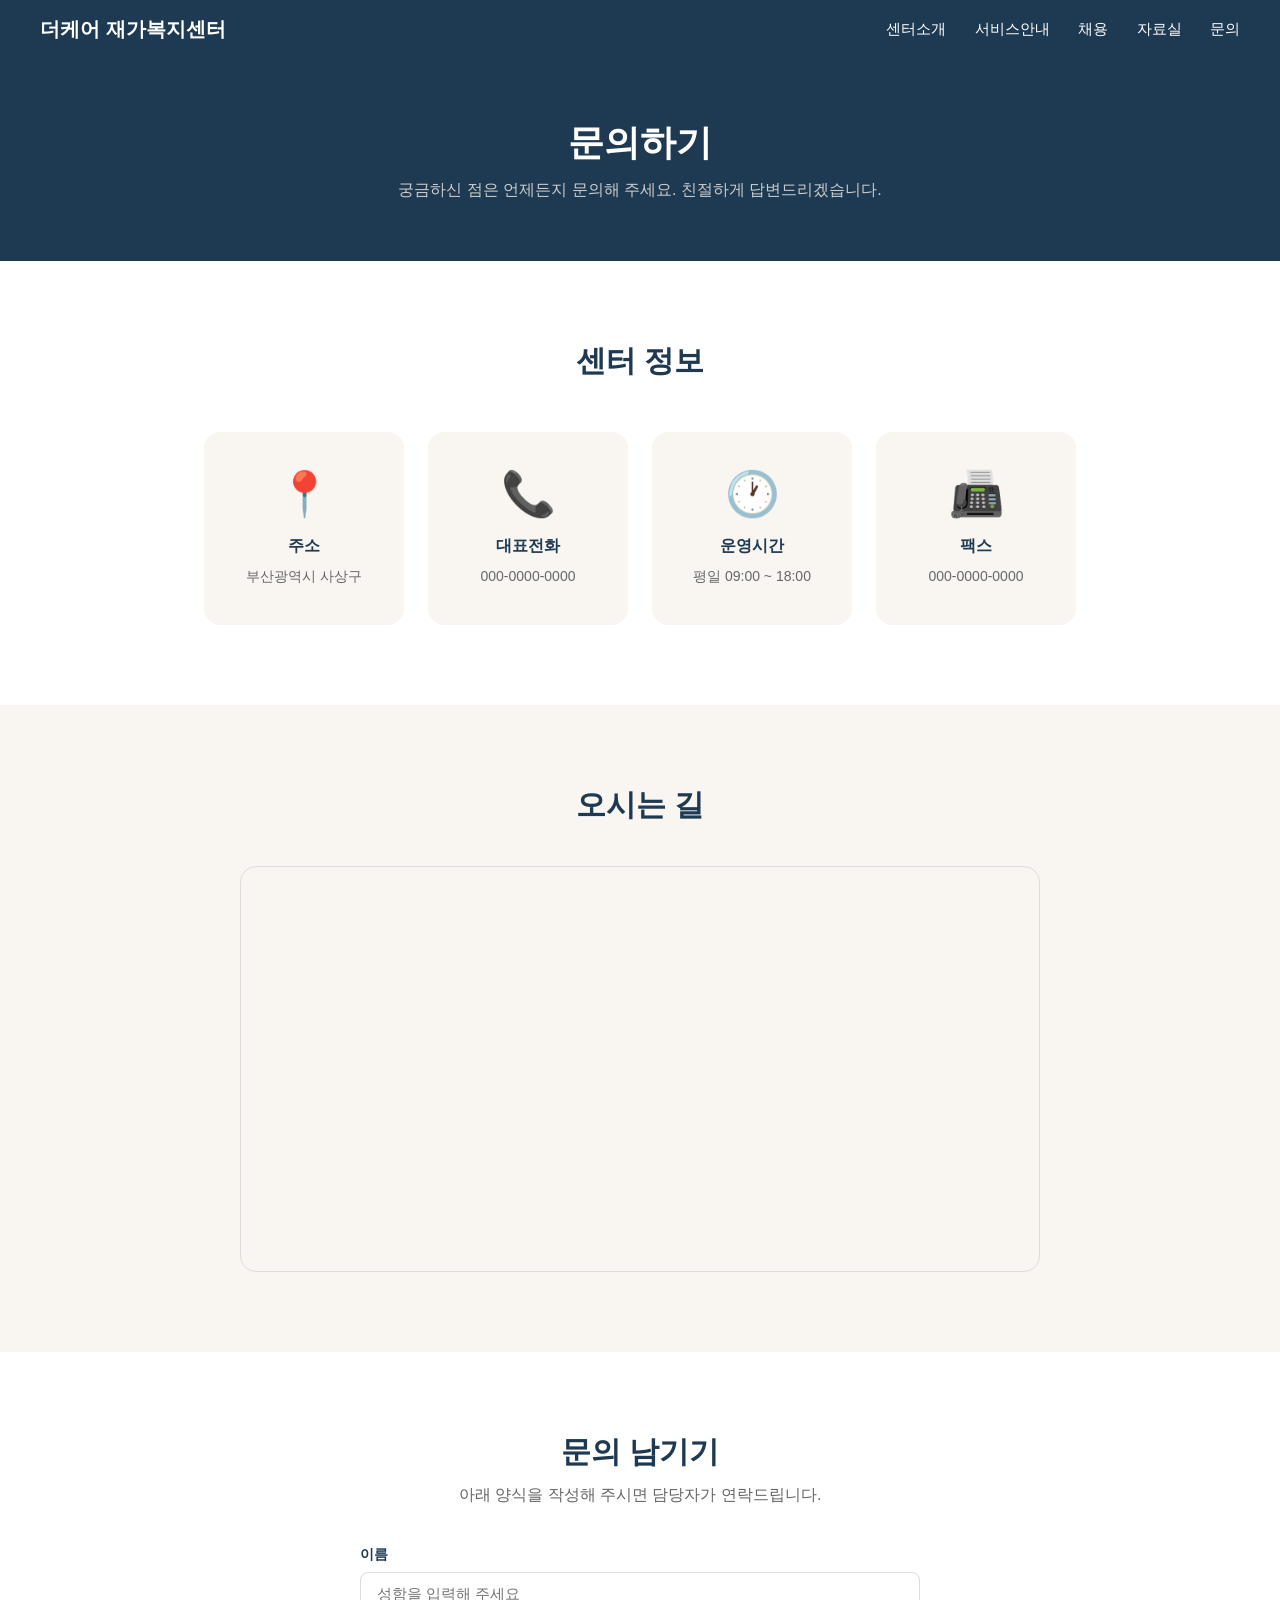
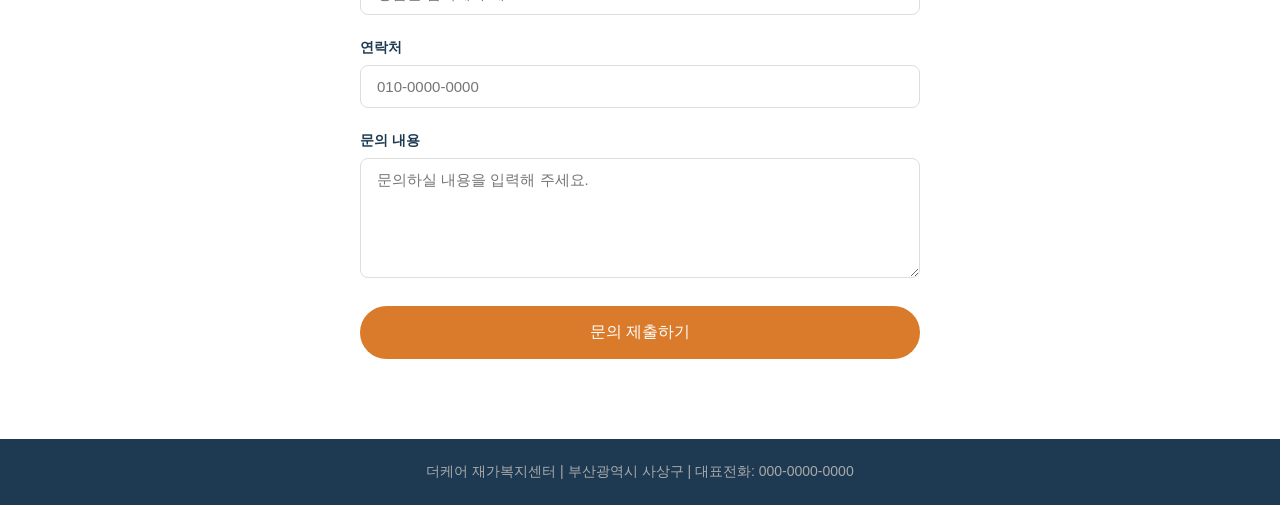
==== contact.html @ 62b50984 "first commit" ====
<!DOCTYPE html>
<html lang="ko">
<head>
  <meta charset="UTF-8">
  <title>문의 — 더케어 재가복지센터</title>
 <meta name="description" content="더케어 재가복지센터 문의. 부산광역시 사상구. 궁금하신 점은 언제든지 문의해 주세요.">
  <meta property="og:title" content="문의 | 더케어 재가복지센터">
  <meta property="og:description" content="더케어 재가복지센터에 문의해 주세요. 친절하게 답변드리겠습니다.">
  <link rel="icon" href="data:image/svg+xml,<svg xmlns='http://www.w3.org/2000/svg' viewBox='0 0 100 100'><text y='.9em' font-size='90'>🏠</text></svg>"> 
  <link rel="stylesheet" href="style.css">
</head>
<body>

  <!-- 상단 헤더 -->
 <header id="main-header">
  <div class="logo">더케어 재가복지센터</div>
  <button class="hamburger" id="hamburger" onclick="toggleMenu()">☰</button>
  <nav id="main-nav">
      <a href="index.html">센터소개</a>
      <a href="service.html">서비스안내</a>
      <a href="recruit.html">채용</a>
      <a href="resource.html">자료실</a>
      <a href="contact.html">문의</a>
    </nav>
  </header>

  <!-- 페이지 제목 -->
  <section class="page-hero">
    <h1>문의하기</h1>
    <p>궁금하신 점은 언제든지 문의해 주세요. 친절하게 답변드리겠습니다.</p>
  </section>

  <!-- 운영 정보 -->
  <section class="contact-info-section">
    <h2>센터 정보</h2>
    <div class="contact-info-wrap">
      <div class="contact-info-card">
        <div class="contact-icon">📍</div>
        <h3>주소</h3>
        <p>부산광역시 사상구</p>
      </div>
      <div class="contact-info-card">
        <div class="contact-icon">📞</div>
        <h3>대표전화</h3>
        <p>000-0000-0000</p>
      </div>
      <div class="contact-info-card">
        <div class="contact-icon">🕐</div>
        <h3>운영시간</h3>
        <p>평일 09:00 ~ 18:00</p>
      </div>
      <div class="contact-info-card">
        <div class="contact-icon">📠</div>
        <h3>팩스</h3>
        <p>000-0000-0000</p>
      </div>
    </div>
  </section>

  <!-- 카카오맵 -->
  <section class="map-section">
    <h2>오시는 길</h2>
    <div class="map-wrap">
      <iframe
        src="https://map.kakao.com/link/map/더케어재가복지센터,35.1499,128.9828/embed"
        width="100%"
        height="400"
        style="border:0;"
        allowfullscreen="">
      </iframe>
    </div>
  </section>

  <!-- 문의 폼 -->
  <section class="form-section">
    <h2>문의 남기기</h2>
    <p class="section-desc">아래 양식을 작성해 주시면 담당자가 연락드립니다.</p>
    <div class="form-wrap">
      <div class="form-group">
        <label>이름</label>
        <input type="text" placeholder="성함을 입력해 주세요">
      </div>
      <div class="form-group">
        <label>연락처</label>
        <input type="tel" placeholder="010-0000-0000">
      </div>
      <div class="form-group">
        <label>문의 내용</label>
        <textarea placeholder="문의하실 내용을 입력해 주세요."></textarea>
      </div>
      <button class="submit-btn" onclick="submitContact()">문의 제출하기</button>
    </div>
  </section>

  <!-- 하단 푸터 -->
  <footer>
    <p>더케어 재가복지센터 | 부산광역시 사상구 | 대표전화: 000-0000-0000</p>
  </footer>

  <script>
    function submitContact() {
      var name = document.querySelector('input[type="text"]').value;
      var tel = document.querySelector('input[type="tel"]').value;
      var message = document.querySelector('textarea').value;

      if (name === '') {
        alert('이름을 입력해 주세요.');
        return;
      }
      if (tel === '') {
        alert('연락처를 입력해 주세요.');
        return;
      }
      if (message === '') {
        alert('문의 내용을 입력해 주세요.');
        return;
      }
      alert(name + '님, 문의가 접수되었습니다!\n담당자가 곧 연락드리겠습니다.');
    }
  </script>
<script>
    window.addEventListener('scroll', function() {
      var header = document.getElementById('main-header');
      if (window.scrollY > 50) {
        header.classList.add('scrolled');
      } else {
        header.classList.remove('scrolled');
      }
    });

    function toggleMenu() {
      var nav = document.getElementById('main-nav');
      nav.classList.toggle('open');
    }
  </script>
</body>
</html>
---- style.css ----
/* 기본 설정 */
* {
  margin: 0;
  padding: 0;
  box-sizing: border-box;
}

body {
  font-family: '맑은 고딕', sans-serif;
  color: #333;
}

/* 상단 헤더 */
header {
  background-color: #1E3A52;
  padding: 16px 40px;
  display: flex;
  justify-content: space-between;
  align-items: center;
}

.logo {
  color: white;
  font-size: 20px;
  font-weight: bold;
}

nav a {
  color: white;
  text-decoration: none;
  margin-left: 24px;
  font-size: 15px;
}

nav a:hover {
  color: #D97B2B;
}

/* 히어로 섹션 */
.hero {
  background-color: #f9f5f0;
  text-align: center;
  padding: 100px 20px;
}

.hero h1 {
  font-size: 42px;
  color: #1E3A52;
  line-height: 1.4;
  margin-bottom: 20px;
}

.hero p {
  font-size: 18px;
  color: #666;
  line-height: 1.8;
  margin-bottom: 40px;
}

.btn {
  background-color: #D97B2B;
  color: white;
  padding: 14px 36px;
  border-radius: 30px;
  text-decoration: none;
  font-size: 16px;
}

.btn:hover {
  background-color: #b8621e;
}

/* 하단 푸터 */
footer {
  background-color: #1E3A52;
  color: #aaa;
  text-align: center;
  padding: 24px;
  font-size: 14px;
}

/* 서비스 카드 섹션 */
.services {
  padding: 80px 40px;
  text-align: center;
  background-color: #fff;
}

.services h2 {
  font-size: 32px;
  color: #1E3A52;
  margin-bottom: 50px;
}

.card-wrap {
  display: flex;
  justify-content: center;
  gap: 30px;
  flex-wrap: wrap;
}

.card {
  background-color: #f9f5f0;
  border-radius: 16px;
  padding: 40px 30px;
  width: 280px;
  transition: transform 0.2s;
}

.card:hover {
  transform: translateY(-6px);
}

.card-icon {
  font-size: 48px;
  margin-bottom: 16px;
}

.card h3 {
  font-size: 20px;
  color: #1E3A52;
  margin-bottom: 12px;
}

.card p {
  font-size: 15px;
  color: #666;
  line-height: 1.7;
}

/* 신뢰 지표 섹션 */
.stats {
  background-color: #1E3A52;
  padding: 60px 40px;
  display: flex;
  justify-content: center;
  gap: 80px;
  flex-wrap: wrap;
}

.stat {
  text-align: center;
  color: white;
}

.stat-number {
  display: block;
  font-size: 48px;
  font-weight: bold;
  color: #D97B2B;
  margin-bottom: 8px;
}

.stat-label {
  font-size: 16px;
  color: #ccc;
}

/* 모바일 반응형 */
@media (max-width: 768px) {
  header {
    flex-direction: column;
    gap: 16px;
    text-align: center;
  }

  nav a {
    margin-left: 12px;
    font-size: 13px;
  }

  .hero h1 {
    font-size: 28px;
  }

  .card-wrap {
    flex-direction: column;
    align-items: center;
  }

  .stats {
    gap: 40px;
  }
}

/* 페이지 히어로 */
.page-hero {
  background-color: #1E3A52;
  color: white;
  text-align: center;
  padding: 60px 20px;
}

.page-hero h1 {
  font-size: 36px;
  margin-bottom: 12px;
}

.page-hero p {
  font-size: 16px;
  color: #ccc;
}

/* 공통 섹션 */
.grade-section,
.process-section,
.faq-section {
  padding: 80px 40px;
  text-align: center;
}

.grade-section { background-color: #fff; }
.process-section { background-color: #f9f5f0; }
.faq-section { background-color: #fff; }

.grade-section h2,
.process-section h2,
.faq-section h2 {
  font-size: 30px;
  color: #1E3A52;
  margin-bottom: 16px;
}

.section-desc {
  color: #666;
  margin-bottom: 40px;
  font-size: 16px;
}

/* 등급 카드 */
.grade-wrap {
  display: flex;
  flex-wrap: wrap;
  justify-content: center;
  gap: 20px;
  margin-top: 40px;
}

.grade-card {
  background-color: #f9f5f0;
  border-radius: 12px;
  padding: 24px 20px;
  width: 200px;
  border-top: 4px solid #D97B2B;
}

.grade-num {
  display: block;
  font-size: 20px;
  font-weight: bold;
  color: #1E3A52;
  margin-bottom: 10px;
}

.grade-card p {
  font-size: 13px;
  color: #666;
  line-height: 1.6;
}

/* 신청 절차 */
.process-wrap {
  display: flex;
  justify-content: center;
  align-items: center;
  flex-wrap: wrap;
  gap: 16px;
  margin-top: 40px;
}

.process-step {
  background-color: #fff;
  border-radius: 12px;
  padding: 30px 20px;
  width: 180px;
  box-shadow: 0 2px 8px rgba(0,0,0,0.08);
}

.step-num {
  display: block;
  width: 40px;
  height: 40px;
  background-color: #D97B2B;
  color: white;
  border-radius: 50%;
  font-size: 18px;
  font-weight: bold;
  line-height: 40px;
  margin: 0 auto 12px;
}

.process-step h3 {
  font-size: 16px;
  color: #1E3A52;
  margin-bottom: 8px;
}

.process-step p {
  font-size: 13px;
  color: #666;
  line-height: 1.6;
}

.process-arrow {
  font-size: 24px;
  color: #D97B2B;
  font-weight: bold;
}

/* FAQ */
.faq-wrap {
  max-width: 700px;
  margin: 40px auto 0;
  text-align: left;
}

.faq-item {
  border-bottom: 1px solid #eee;
  padding: 20px 0;
}

.faq-q {
  font-size: 16px;
  font-weight: bold;
  color: #1E3A52;
  margin-bottom: 10px;
}

.faq-a {
  font-size: 15px;
  color: #666;
  line-height: 1.7;
}

/* 근무환경 섹션 */
.work-section {
  padding: 80px 40px;
  text-align: center;
  background-color: #fff;
}

.work-section h2 {
  font-size: 30px;
  color: #1E3A52;
  margin-bottom: 50px;
}

.work-wrap {
  display: flex;
  justify-content: center;
  gap: 24px;
  flex-wrap: wrap;
}

.work-card {
  background-color: #f9f5f0;
  border-radius: 16px;
  padding: 36px 24px;
  width: 220px;
  transition: transform 0.2s;
}

.work-card:hover {
  transform: translateY(-6px);
}

.work-icon {
  font-size: 44px;
  margin-bottom: 16px;
}

.work-card h3 {
  font-size: 18px;
  color: #1E3A52;
  margin-bottom: 10px;
}

.work-card p {
  font-size: 14px;
  color: #666;
  line-height: 1.7;
}

/* 지원 자격 섹션 */
.qualify-section {
  padding: 80px 40px;
  text-align: center;
  background-color: #f9f5f0;
}

.qualify-section h2 {
  font-size: 30px;
  color: #1E3A52;
  margin-bottom: 40px;
}

.qualify-wrap {
  display: flex;
  flex-direction: column;
  align-items: center;
  gap: 16px;
}

.qualify-item {
  background-color: #fff;
  border-radius: 10px;
  padding: 16px 40px;
  font-size: 16px;
  color: #333;
  width: 100%;
  max-width: 500px;
}

/* 지원서 폼 섹션 */
.form-section {
  padding: 80px 40px;
  text-align: center;
  background-color: #fff;
}

.form-section h2 {
  font-size: 30px;
  color: #1E3A52;
  margin-bottom: 12px;
}

.form-wrap {
  max-width: 560px;
  margin: 40px auto 0;
  text-align: left;
}

.form-group {
  margin-bottom: 24px;
}

.form-group label {
  display: block;
  font-size: 14px;
  font-weight: bold;
  color: #1E3A52;
  margin-bottom: 8px;
}

.form-group input,
.form-group select,
.form-group textarea {
  width: 100%;
  padding: 12px 16px;
  border: 1px solid #ddd;
  border-radius: 8px;
  font-size: 15px;
  font-family: '맑은 고딕', sans-serif;
  color: #333;
}

.form-group textarea {
  height: 120px;
  resize: vertical;
}

.form-group input:focus,
.form-group select:focus,
.form-group textarea:focus {
  outline: none;
  border-color: #D97B2B;
}

.submit-btn {
  width: 100%;
  padding: 16px;
  background-color: #D97B2B;
  color: white;
  border: none;
  border-radius: 30px;
  font-size: 16px;
  font-family: '맑은 고딕', sans-serif;
  cursor: pointer;
  transition: background-color 0.2s;
}

.submit-btn:hover {
  background-color: #b8621e;
}
/* 자료실 섹션 */
.resource-section {
  padding: 80px 40px;
  text-align: center;
  background-color: #fff;
}

.resource-section h2 {
  font-size: 30px;
  color: #1E3A52;
  margin-bottom: 16px;
}

.resource-wrap {
  display: flex;
  justify-content: center;
  gap: 24px;
  flex-wrap: wrap;
  margin-top: 40px;
}

.resource-card {
  background-color: #f9f5f0;
  border-radius: 16px;
  padding: 36px 24px;
  width: 220px;
  text-decoration: none;
  color: #333;
  transition: transform 0.2s;
  display: block;
}

.resource-card:hover {
  transform: translateY(-6px);
}

.resource-icon {
  font-size: 44px;
  margin-bottom: 16px;
}

.resource-card h3 {
  font-size: 17px;
  color: #1E3A52;
  margin-bottom: 8px;
}

.resource-card p {
  font-size: 13px;
  color: #666;
  line-height: 1.6;
  margin-bottom: 16px;
}

.resource-link {
  font-size: 13px;
  color: #D97B2B;
  font-weight: bold;
}

/* 유용한 정보 섹션 */
.info-section {
  padding: 80px 40px;
  text-align: center;
  background-color: #f9f5f0;
}

.info-section h2 {
  font-size: 30px;
  color: #1E3A52;
  margin-bottom: 40px;
}

.info-wrap {
  max-width: 700px;
  margin: 0 auto;
  text-align: left;
}

.info-item {
  background-color: #fff;
  border-radius: 12px;
  padding: 20px 24px;
  margin-bottom: 16px;
  display: flex;
  align-items: flex-start;
  gap: 16px;
}

.info-tag {
  background-color: #1E3A52;
  color: white;
  font-size: 12px;
  padding: 4px 10px;
  border-radius: 20px;
  white-space: nowrap;
  margin-top: 2px;
}

.info-item p {
  font-size: 14px;
  color: #555;
  line-height: 1.7;
}
/* 문의 정보 섹션 */
.contact-info-section {
  padding: 80px 40px;
  text-align: center;
  background-color: #fff;
}

.contact-info-section h2 {
  font-size: 30px;
  color: #1E3A52;
  margin-bottom: 50px;
}

.contact-info-wrap {
  display: flex;
  justify-content: center;
  gap: 24px;
  flex-wrap: wrap;
}

.contact-info-card {
  background-color: #f9f5f0;
  border-radius: 16px;
  padding: 36px 24px;
  width: 200px;
  text-align: center;
}

.contact-icon {
  font-size: 44px;
  margin-bottom: 16px;
}

.contact-info-card h3 {
  font-size: 16px;
  color: #1E3A52;
  margin-bottom: 8px;
}

.contact-info-card p {
  font-size: 14px;
  color: #666;
  line-height: 1.7;
}

/* 지도 섹션 */
.map-section {
  padding: 80px 40px;
  text-align: center;
  background-color: #f9f5f0;
}

.map-section h2 {
  font-size: 30px;
  color: #1E3A52;
  margin-bottom: 40px;
}

.map-wrap {
  max-width: 800px;
  margin: 0 auto;
  border-radius: 16px;
  overflow: hidden;
  border: 1px solid #ddd;
}
/* 헤더 고정 스타일 */
#main-header {
  position: sticky;
  top: 0;
  z-index: 1000;
  transition: box-shadow 0.3s;
}

#main-header.scrolled {
  box-shadow: 0 2px 12px rgba(0,0,0,0.15);
}

/* 햄버거 버튼 */
.hamburger {
  display: none;
  background: none;
  border: none;
  color: white;
  font-size: 28px;
  cursor: pointer;
}

/* 모바일에서 햄버거 메뉴 표시 */
@media (max-width: 768px) {
  .hamburger {
    display: block;
  }

  #main-nav {
    display: none;
    position: absolute;
    top: 60px;
    left: 0;
    width: 100%;
    background-color: #1E3A52;
    padding: 16px 0;
    text-align: center;
  }

  #main-nav.open {
    display: block;
  }

  #main-nav a {
    display: block;
    padding: 12px 0;
    margin: 0;
    border-bottom: 1px solid rgba(255,255,255,0.1);
  }
}
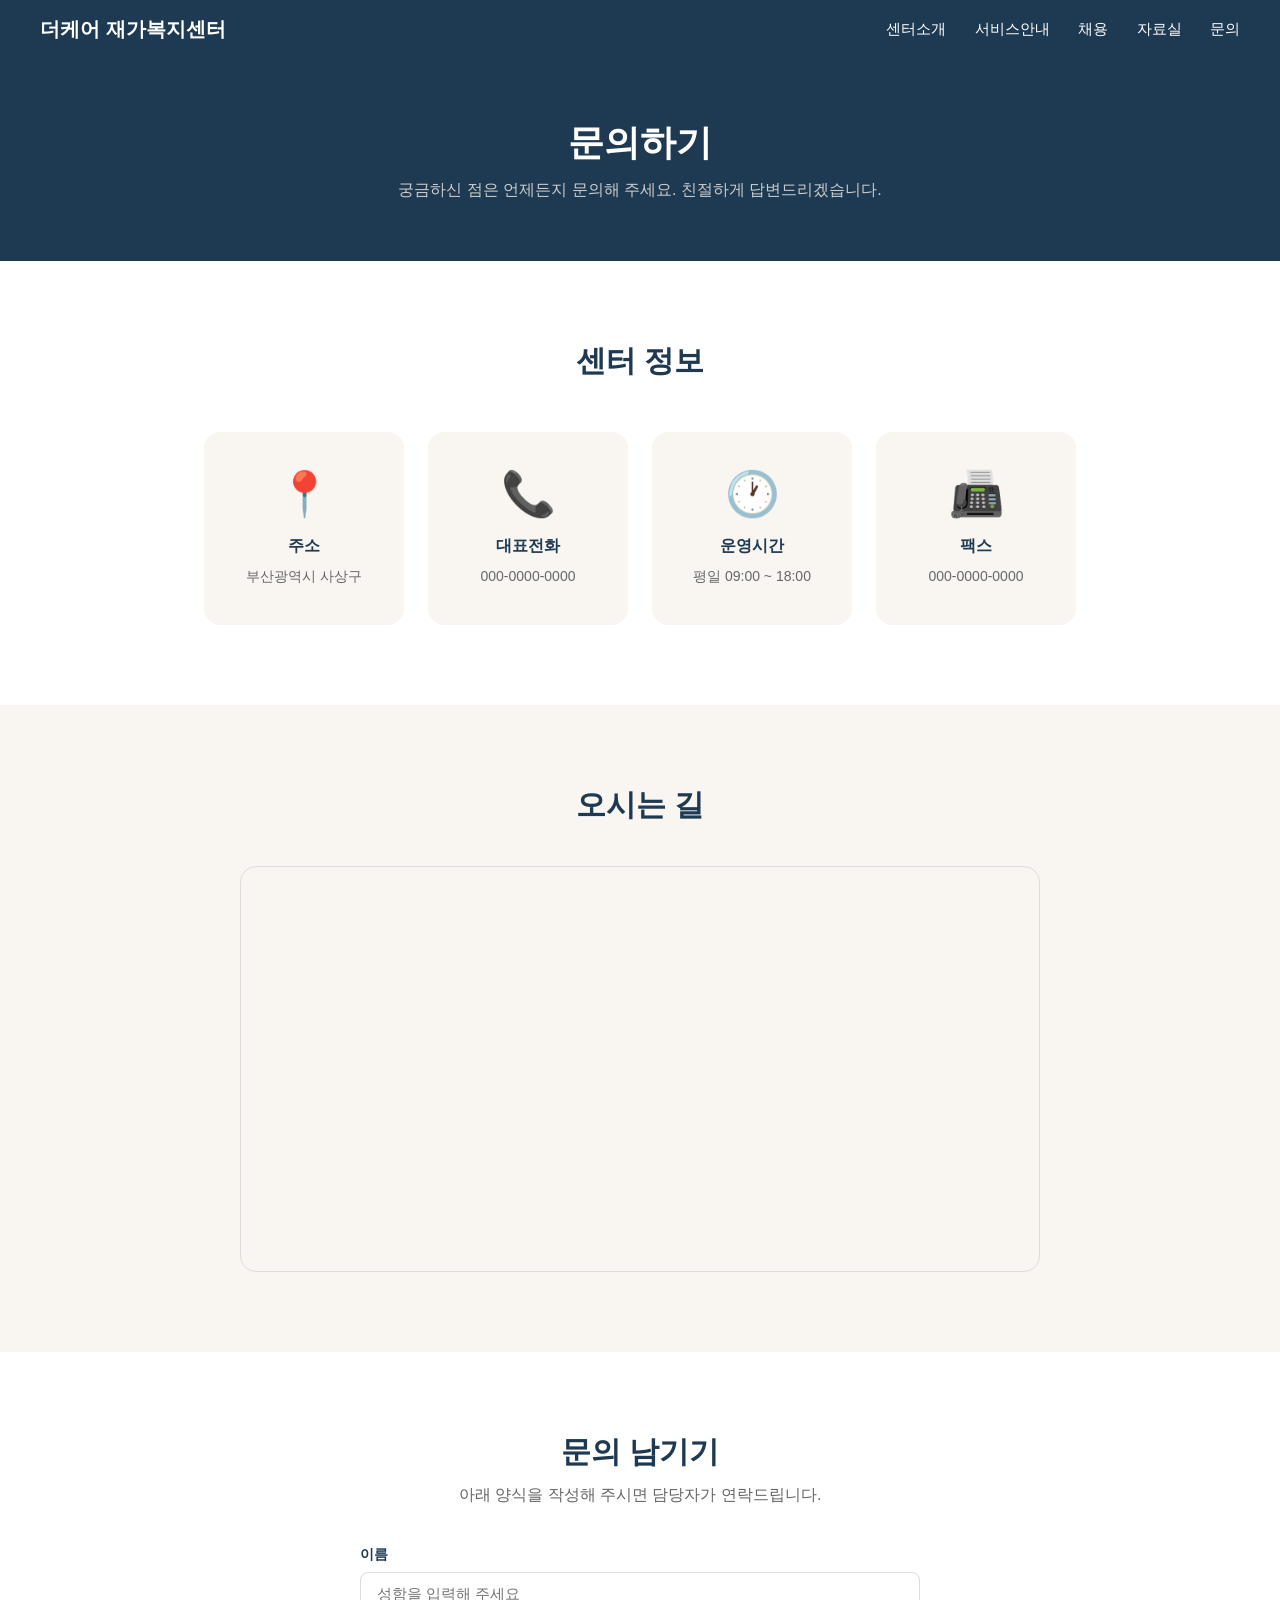
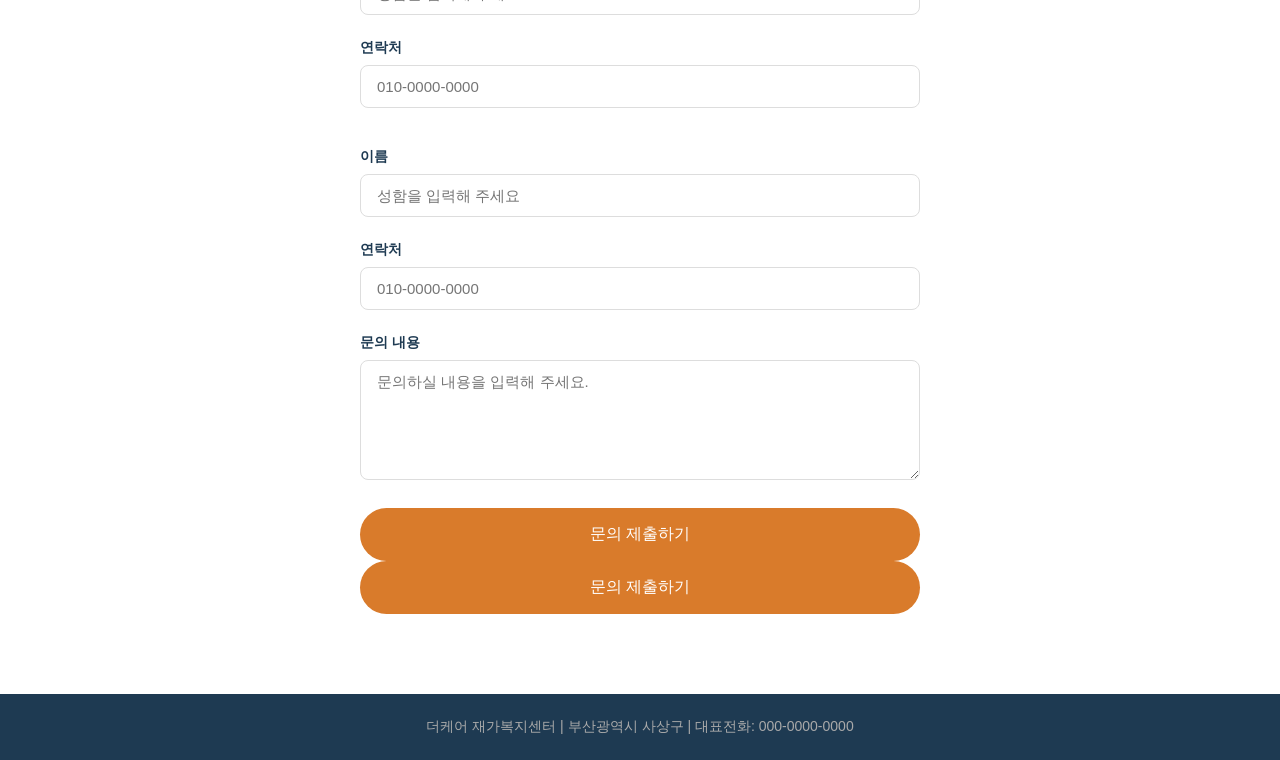
==== commit 3808cca7: "Formspree 폼 연결" ====
--- a/contact.html
+++ b/contact.html
@@ -84,10 +84,21 @@
         <label>연락처</label>
         <input type="tel" placeholder="010-0000-0000">
       </div>
-      <div class="form-group">
-        <label>문의 내용</label>
-        <textarea placeholder="문의하실 내용을 입력해 주세요."></textarea>
-      </div>
+      <form class="form-wrap" action="https://formspree.io/f/https://formspree.io/f/mvzjdbjk" method="POST">
+  <div class="form-group">
+    <label>이름</label>
+    <input type="text" name="이름" placeholder="성함을 입력해 주세요">
+  </div>
+  <div class="form-group">
+    <label>연락처</label>
+    <input type="tel" name="연락처" placeholder="010-0000-0000">
+  </div>
+  <div class="form-group">
+    <label>문의 내용</label>
+    <textarea name="문의내용" placeholder="문의하실 내용을 입력해 주세요."></textarea>
+  </div>
+  <button type="submit" class="submit-btn">문의 제출하기</button>
+</form>
       <button class="submit-btn" onclick="submitContact()">문의 제출하기</button>
     </div>
   </section>
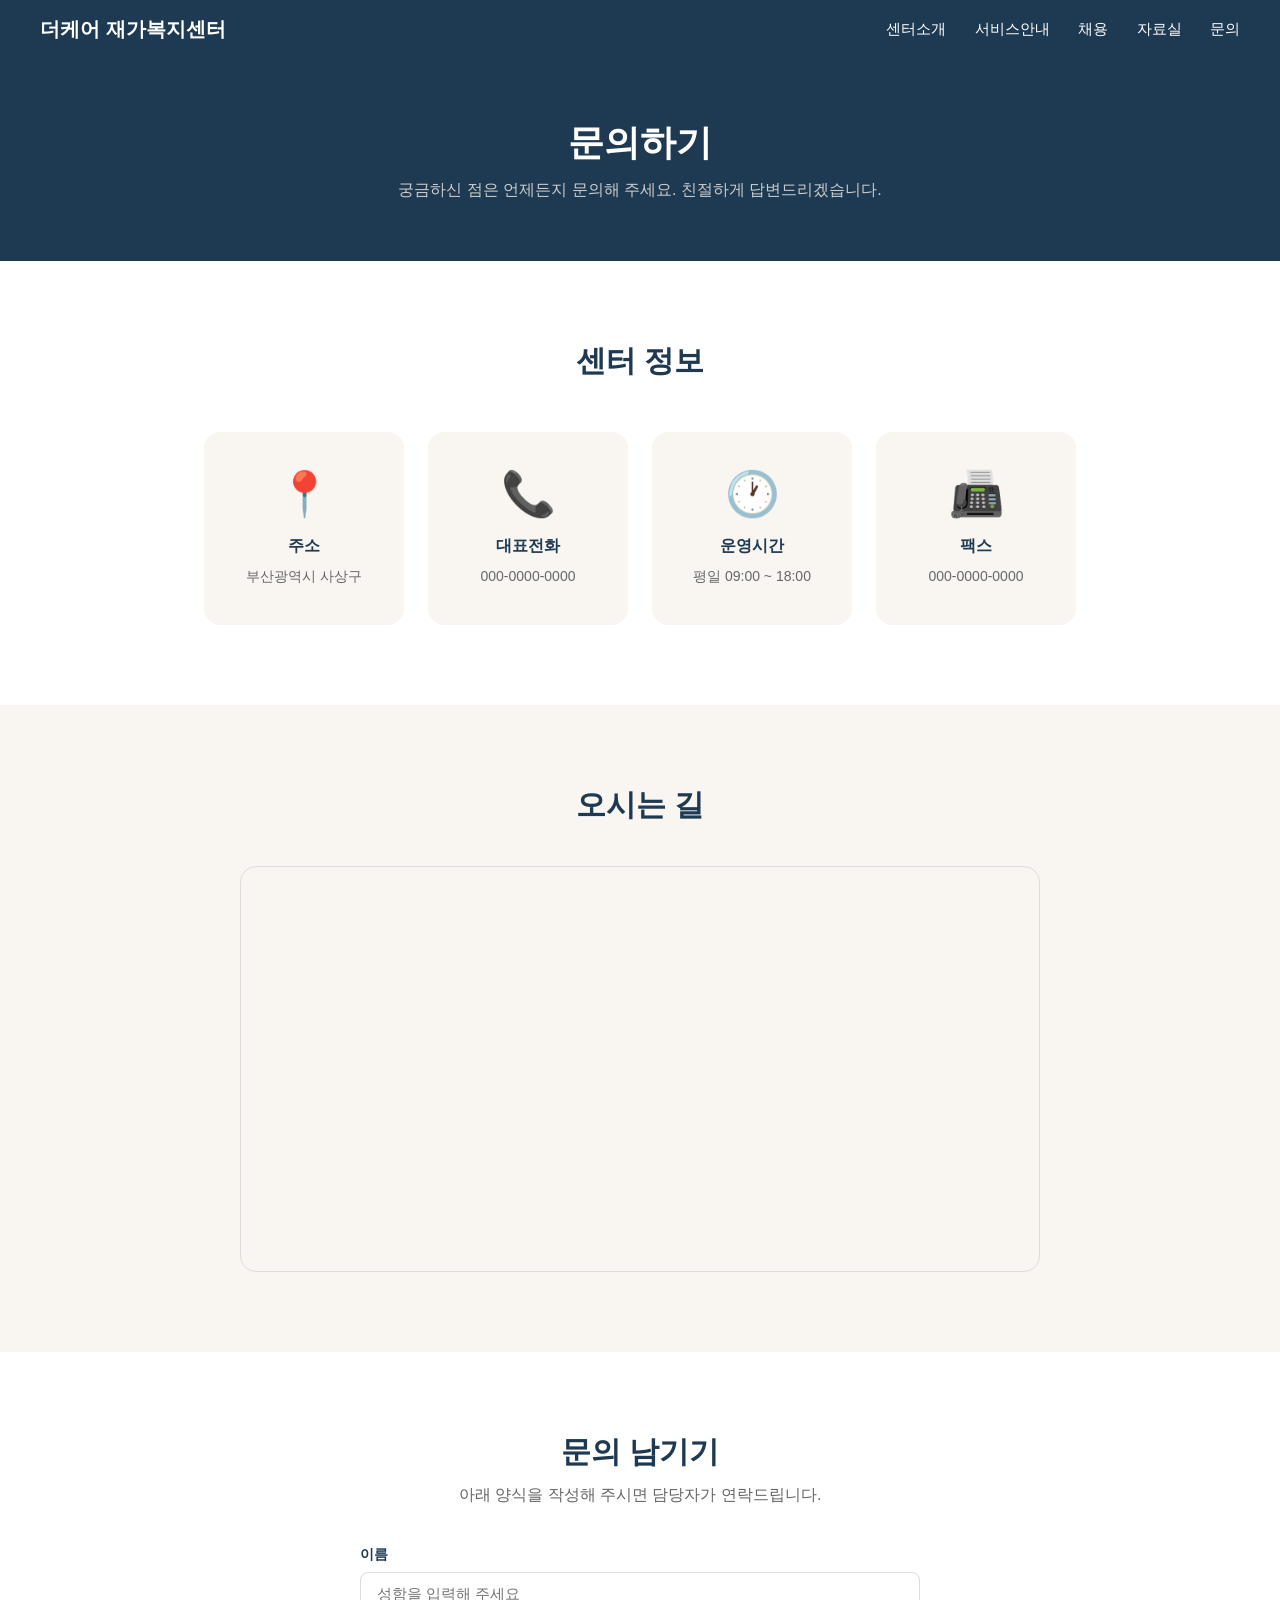
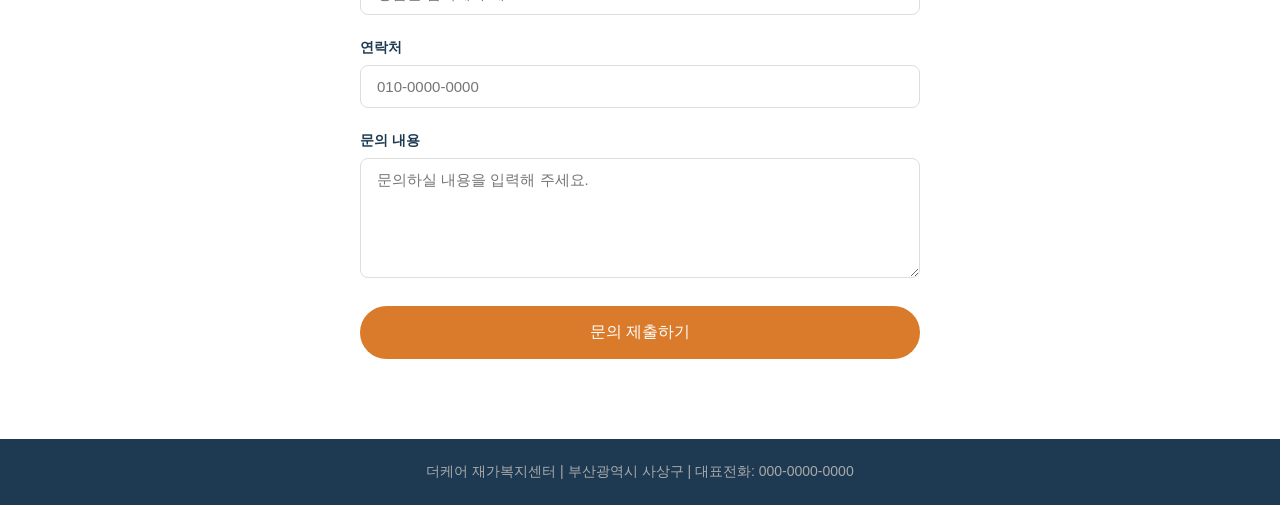
==== commit 7338cae6: "문의 폼 수정" ====
--- a/contact.html
+++ b/contact.html
@@ -2,20 +2,20 @@
 <html lang="ko">
 <head>
   <meta charset="UTF-8">
+  <meta name="google-site-verification" content="">
   <title>문의 — 더케어 재가복지센터</title>
- <meta name="description" content="더케어 재가복지센터 문의. 부산광역시 사상구. 궁금하신 점은 언제든지 문의해 주세요.">
+  <meta name="description" content="더케어 재가복지센터 문의. 부산광역시 사상구. 궁금하신 점은 언제든지 문의해 주세요.">
   <meta property="og:title" content="문의 | 더케어 재가복지센터">
   <meta property="og:description" content="더케어 재가복지센터에 문의해 주세요. 친절하게 답변드리겠습니다.">
-  <link rel="icon" href="data:image/svg+xml,<svg xmlns='http://www.w3.org/2000/svg' viewBox='0 0 100 100'><text y='.9em' font-size='90'>🏠</text></svg>"> 
+  <link rel="icon" href="https://cdn-icons-png.flaticon.com/512/1946/1946488.png" type="image/png">
   <link rel="stylesheet" href="style.css">
 </head>
 <body>
 
-  <!-- 상단 헤더 -->
- <header id="main-header">
-  <div class="logo">더케어 재가복지센터</div>
-  <button class="hamburger" id="hamburger" onclick="toggleMenu()">☰</button>
-  <nav id="main-nav">
+  <header id="main-header">
+    <div class="logo">더케어 재가복지센터</div>
+    <button class="hamburger" id="hamburger" onclick="toggleMenu()">☰</button>
+    <nav id="main-nav">
       <a href="index.html">센터소개</a>
       <a href="service.html">서비스안내</a>
       <a href="recruit.html">채용</a>
@@ -24,13 +24,11 @@
     </nav>
   </header>
 
-  <!-- 페이지 제목 -->
   <section class="page-hero">
     <h1>문의하기</h1>
     <p>궁금하신 점은 언제든지 문의해 주세요. 친절하게 답변드리겠습니다.</p>
   </section>
 
-  <!-- 운영 정보 -->
   <section class="contact-info-section">
     <h2>센터 정보</h2>
     <div class="contact-info-wrap">
@@ -57,7 +55,6 @@
     </div>
   </section>
 
-  <!-- 카카오맵 -->
   <section class="map-section">
     <h2>오시는 길</h2>
     <div class="map-wrap">
@@ -71,65 +68,31 @@
     </div>
   </section>
 
-  <!-- 문의 폼 -->
   <section class="form-section">
     <h2>문의 남기기</h2>
     <p class="section-desc">아래 양식을 작성해 주시면 담당자가 연락드립니다.</p>
-    <div class="form-wrap">
+    <form class="form-wrap" action="https://formspree.io/f/https://formspree.io/f/mvzjdbjk" method="POST">
       <div class="form-group">
         <label>이름</label>
-        <input type="text" placeholder="성함을 입력해 주세요">
+        <input type="text" name="이름" placeholder="성함을 입력해 주세요">
       </div>
       <div class="form-group">
         <label>연락처</label>
-        <input type="tel" placeholder="010-0000-0000">
+        <input type="tel" name="연락처" placeholder="010-0000-0000">
       </div>
-      <form class="form-wrap" action="https://formspree.io/f/https://formspree.io/f/mvzjdbjk" method="POST">
-  <div class="form-group">
-    <label>이름</label>
-    <input type="text" name="이름" placeholder="성함을 입력해 주세요">
-  </div>
-  <div class="form-group">
-    <label>연락처</label>
-    <input type="tel" name="연락처" placeholder="010-0000-0000">
-  </div>
-  <div class="form-group">
-    <label>문의 내용</label>
-    <textarea name="문의내용" placeholder="문의하실 내용을 입력해 주세요."></textarea>
-  </div>
-  <button type="submit" class="submit-btn">문의 제출하기</button>
-</form>
-      <button class="submit-btn" onclick="submitContact()">문의 제출하기</button>
-    </div>
+      <div class="form-group">
+        <label>문의 내용</label>
+        <textarea name="문의내용" placeholder="문의하실 내용을 입력해 주세요."></textarea>
+      </div>
+      <button type="submit" class="submit-btn">문의 제출하기</button>
+    </form>
   </section>
 
-  <!-- 하단 푸터 -->
   <footer>
     <p>더케어 재가복지센터 | 부산광역시 사상구 | 대표전화: 000-0000-0000</p>
   </footer>
 
   <script>
-    function submitContact() {
-      var name = document.querySelector('input[type="text"]').value;
-      var tel = document.querySelector('input[type="tel"]').value;
-      var message = document.querySelector('textarea').value;
-
-      if (name === '') {
-        alert('이름을 입력해 주세요.');
-        return;
-      }
-      if (tel === '') {
-        alert('연락처를 입력해 주세요.');
-        return;
-      }
-      if (message === '') {
-        alert('문의 내용을 입력해 주세요.');
-        return;
-      }
-      alert(name + '님, 문의가 접수되었습니다!\n담당자가 곧 연락드리겠습니다.');
-    }
-  </script>
-<script>
     window.addEventListener('scroll', function() {
       var header = document.getElementById('main-header');
       if (window.scrollY > 50) {
@@ -144,5 +107,6 @@
       nav.classList.toggle('open');
     }
   </script>
+
 </body>
 </html>
